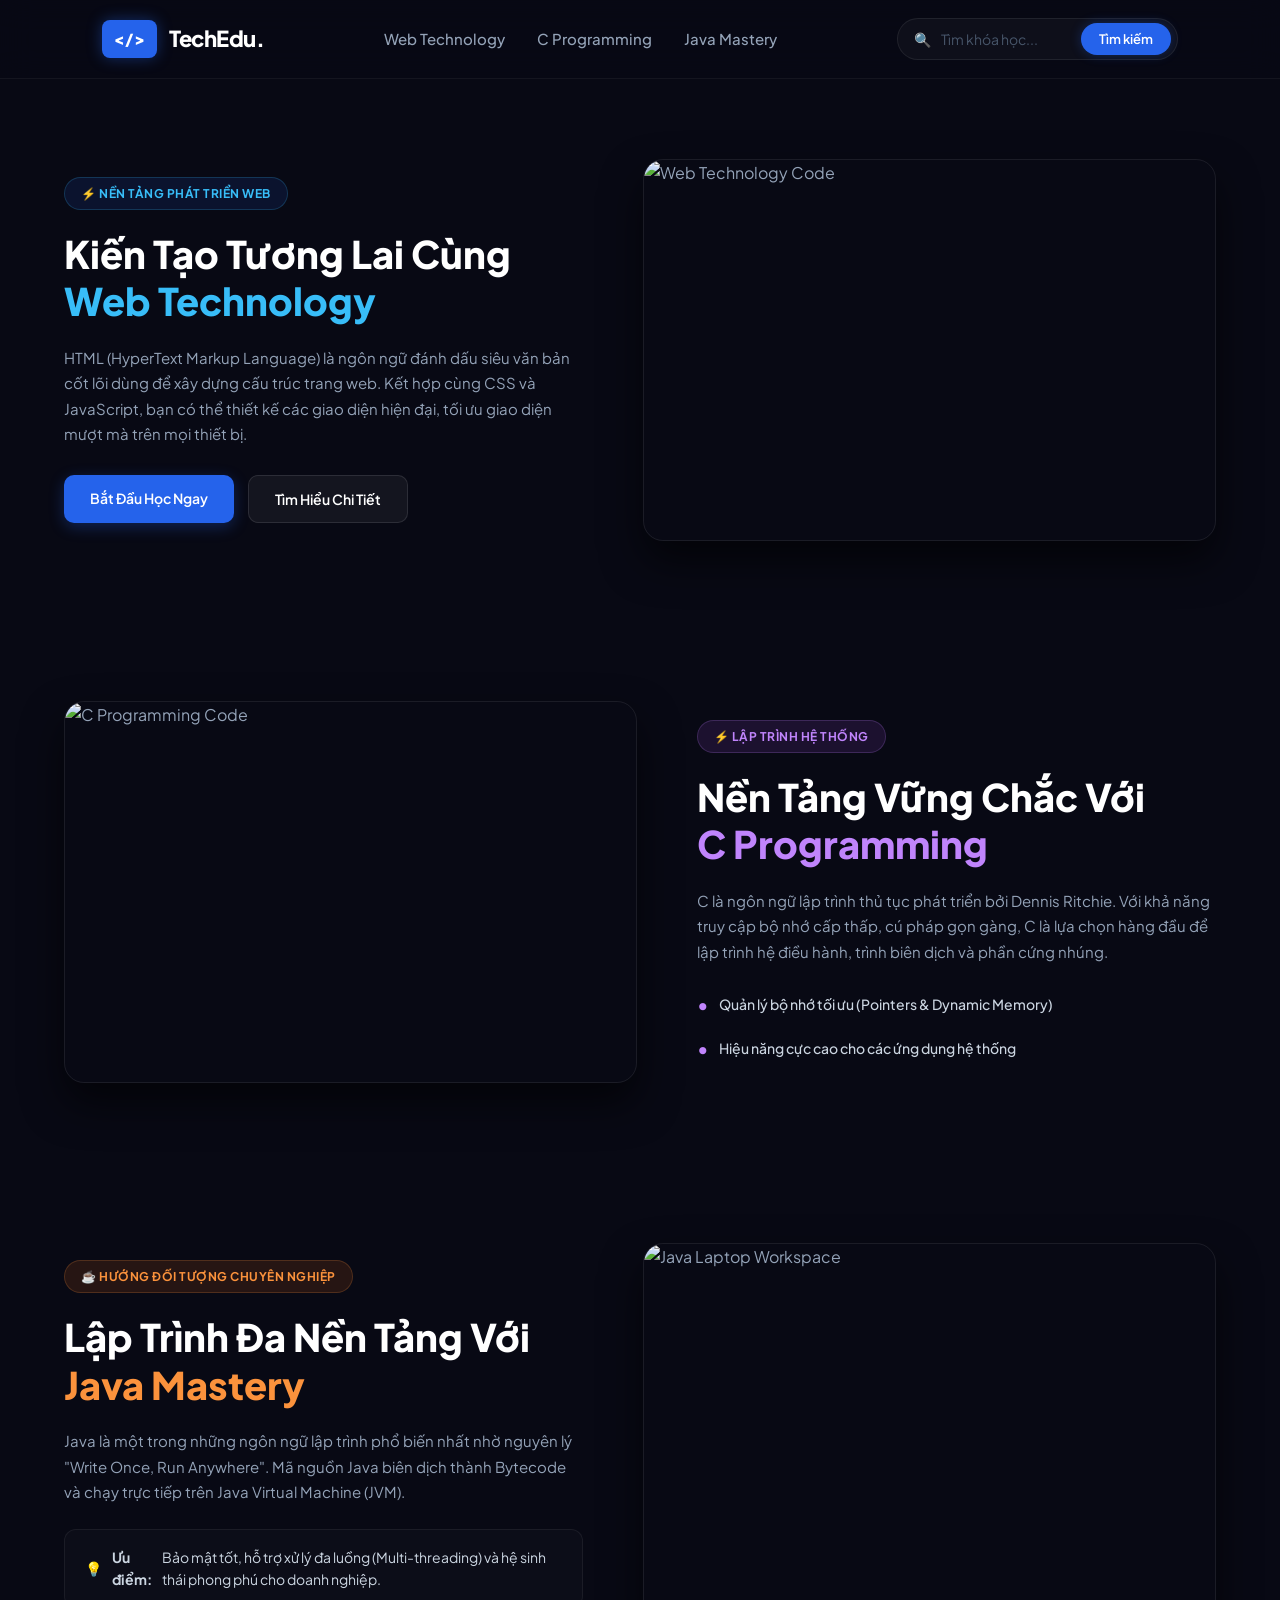
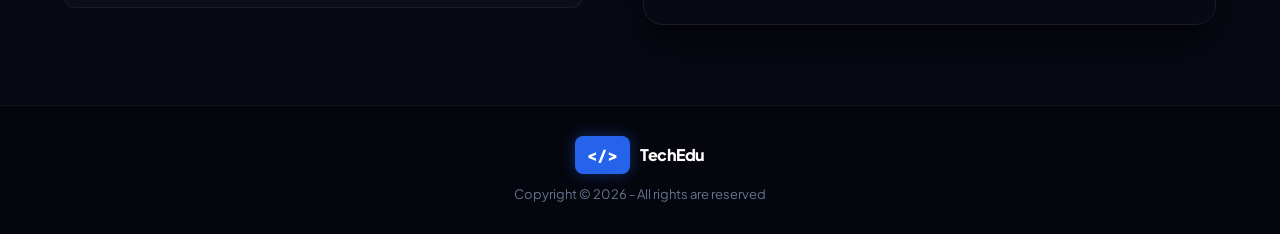
==== index.html @ ecb5ea19 "template-web" ====
<!DOCTYPE html>
<html lang="vi">
<head>
    <meta charset="UTF-8">
    <meta name="viewport" content="width=device-width, initial-scale=1.0">
    <title>TechEdu - Nền Tảng Học Lập Trình</title>
    <!-- Google Fonts: Inter & Plus Jakarta Sans -->
    <link rel="preconnect" href="https://fonts.googleapis.com">
    <link rel="preconnect" href="https://fonts.gstatic.com" crossorigin>
    <link href="https://fonts.googleapis.com/css2?family=Plus+Jakarta+Sans:wght@400;500;600;700;800&display=swap" rel="stylesheet">
    
    <style>
        * {
            margin: 0;
            padding: 0;
            box-sizing: border-box;
            font-family: 'Plus Jakarta Sans', sans-serif;
        }

        html {
            scroll-behavior: smooth;
        }

        body {
            background-color: #080914;
            color: #94a3b8;
            line-height: 1.6;
            overflow-x: hidden;
        }

        /* --- NAVBAR --- */
        .navbar {
            display: flex;
            align-items: center;
            justify-content: space-between;
            padding: 18px 8%;
            position: sticky;
            top: 0;
            background: rgba(8, 9, 20, 0.85);
            backdrop-filter: blur(16px);
            -webkit-backdrop-filter: blur(16px);
            z-index: 1000;
            border-bottom: 1px solid rgba(255, 255, 255, 0.05);
        }

        .logo {
            display: flex;
            align-items: center;
            gap: 12px;
            text-decoration: none;
        }

        .logo-icon {
            background: #2563eb;
            color: #ffffff;
            font-weight: 800;
            padding: 6px 12px;
            border-radius: 8px;
            font-size: 16px;
            box-shadow: 0 0 15px rgba(37, 99, 235, 0.4);
        }

        .logo-text {
            color: #ffffff;
            font-size: 22px;
            font-weight: 800;
            letter-spacing: -0.5px;
        }

        .nav-list {
            display: flex;
            list-style: none;
            gap: 32px;
        }

        .nav-list a {
            color: #94a3b8;
            text-decoration: none;
            font-size: 15px;
            font-weight: 500;
            transition: color 0.3s ease;
        }

        .nav-list a:hover {
            color: #ffffff;
        }

        .rightNav {
            display: flex;
            align-items: center;
            gap: 10px;
            background: rgba(255, 255, 255, 0.03);
            border: 1px solid rgba(255, 255, 255, 0.08);
            border-radius: 30px;
            padding: 4px 6px 4px 16px;
        }

        .search-icon {
            color: #64748b;
            font-size: 14px;
        }

        #search {
            background: transparent;
            border: none;
            outline: none;
            color: #ffffff;
            font-size: 14px;
            width: 130px;
        }

        #search::placeholder {
            color: #475569;
        }

        .btn-search {
            background: #2563eb;
            color: #ffffff;
            border: none;
            padding: 8px 18px;
            border-radius: 20px;
            font-weight: 600;
            font-size: 13px;
            cursor: pointer;
            transition: all 0.3s ease;
            box-shadow: 0 0 12px rgba(37, 99, 235, 0.3);
        }

        .btn-search:hover {
            background: #1d4ed8;
            box-shadow: 0 0 20px rgba(37, 99, 235, 0.6);
        }

        /* --- SECTIONS MAIN LAYOUT --- */
        .section-container {
            max-width: 1200px;
            margin: 0 auto;
            padding: 80px 24px;
            display: flex;
            align-items: center;
            gap: 60px;
        }

        /* Xen kẽ thứ tự chữ - ảnh */
        .section-reverse {
            flex-direction: row-reverse;
        }

        .content-box {
            flex: 1;
        }

        .badge {
            display: inline-flex;
            align-items: center;
            gap: 6px;
            padding: 6px 16px;
            border-radius: 20px;
            font-size: 12px;
            font-weight: 700;
            letter-spacing: 0.5px;
            text-transform: uppercase;
            margin-bottom: 20px;
        }

        .badge-blue {
            background: rgba(37, 99, 235, 0.12);
            color: #38bdf8;
            border: 1px solid rgba(56, 189, 248, 0.2);
        }

        .badge-purple {
            background: rgba(168, 85, 247, 0.12);
            color: #c084fc;
            border: 1px solid rgba(192, 132, 252, 0.2);
        }

        .badge-orange {
            background: rgba(249, 115, 22, 0.12);
            color: #fb923c;
            border: 1px solid rgba(251, 146, 60, 0.2);
        }

        .section-title {
            color: #ffffff;
            font-size: 38px;
            font-weight: 800;
            line-height: 1.25;
            margin-bottom: 20px;
        }

        .highlight-blue {
            color: #38bdf8;
        }

        .highlight-purple {
            color: #c084fc;
        }

        .highlight-orange {
            color: #fb923c;
        }

        .section-desc {
            font-size: 15px;
            color: #94a3b8;
            margin-bottom: 24px;
            line-height: 1.7;
        }

        .bullet-list {
            list-style: none;
            display: flex;
            flex-direction: column;
            gap: 12px;
        }

        .bullet-list li {
            display: flex;
            align-items: center;
            gap: 10px;
            color: #cbd5e1;
            font-size: 14px;
            font-weight: 500;
        }

        .bullet-list li::before {
            content: "•";
            color: #c084fc;
            font-size: 20px;
        }

        .btn-group {
            display: flex;
            gap: 14px;
            margin-top: 28px;
        }

        .btn-primary {
            background: #2563eb;
            color: #ffffff;
            padding: 12px 26px;
            border-radius: 10px;
            text-decoration: none;
            font-weight: 600;
            font-size: 14px;
            transition: all 0.3s ease;
            box-shadow: 0 4px 15px rgba(37, 99, 235, 0.3);
        }

        .btn-primary:hover {
            background: #1d4ed8;
            box-shadow: 0 6px 20px rgba(37, 99, 235, 0.5);
            transform: translateY(-2px);
        }

        .btn-secondary {
            background: rgba(255, 255, 255, 0.05);
            color: #ffffff;
            padding: 12px 26px;
            border-radius: 10px;
            text-decoration: none;
            font-weight: 600;
            font-size: 14px;
            border: 1px solid rgba(255, 255, 255, 0.1);
            transition: all 0.3s ease;
        }

        .btn-secondary:hover {
            background: rgba(255, 255, 255, 0.1);
            transform: translateY(-2px);
        }

        .feature-card {
            background: rgba(255, 255, 255, 0.02);
            border: 1px solid rgba(255, 255, 255, 0.06);
            padding: 16px 20px;
            border-radius: 12px;
            margin-top: 20px;
            font-size: 14px;
            color: #cbd5e1;
            display: flex;
            align-items: center;
            gap: 10px;
        }

        /* --- IMAGE CONTAINER & HOVER ANIMATION --- */
        .image-box {
            flex: 1.1;
            border-radius: 20px;
            overflow: hidden;
            position: relative;
            box-shadow: 0 20px 40px rgba(0, 0, 0, 0.6);
            border: 1px solid rgba(255, 255, 255, 0.08);
            cursor: pointer;
        }

        .image-box img {
            width: 100%;
            height: 380px;
            object-fit: cover;
            display: block;
            transition: transform 0.6s cubic-bezier(0.25, 1, 0.5, 1), filter 0.6s ease;
        }

        /* Hiệu ứng Động khi Rê chuột vào Hình Ảnh */
        .image-box:hover img {
            transform: scale(1.08) rotate(1deg);
            filter: brightness(1.15) contrast(1.05);
        }

        /* Lớp ánh sáng phát quang khi Hover */
        .image-box::after {
            content: "";
            position: absolute;
            top: 0;
            left: -100%;
            width: 50%;
            height: 100%;
            background: linear-gradient(
                90deg,
                transparent,
                rgba(255, 255, 255, 0.15),
                transparent
            );
            transition: left 0.8s ease;
        }

        .image-box:hover::after {
            left: 150%;
        }

        /* --- FOOTER --- */
        footer {
            border-top: 1px solid rgba(255, 255, 255, 0.05);
            padding: 30px 0;
            text-align: center;
            background: #05060d;
        }

        .footer-logo {
            display: inline-flex;
            align-items: center;
            gap: 10px;
            text-decoration: none;
            margin-bottom: 10px;
        }

        .text-footer {
            color: #64748b;
            font-size: 13px;
        }

        /* Responsive */
        @media (max-width: 900px) {
            .section-container, .section-reverse {
                flex-direction: column;
                padding: 40px 20px;
            }
            .navbar {
                flex-direction: column;
                gap: 15px;
            }
            .section-title {
                font-size: 28px;
            }
            .image-box img {
                height: 260px;
            }
        }
    </style>
</head>
<body>

    <!-- NAVBAR -->
    <nav class="navbar">
        <a href="#" class="logo">
            <span class="logo-icon">&lt;/&gt;</span>
            <span class="logo-text">TechEdu.</span>
        </a>

        <ul class="nav-list">
            <li><a href="#web">Web Technology</a></li>
            <li><a href="#program">C Programming</a></li>
            <li><a href="#java">Java Mastery</a></li>
        </ul>

        <div class="rightNav">
            <span class="search-icon">🔍</span>
            <input type="text" name="search" id="search" placeholder="Tìm khóa học...">
            <button class="btn-search">Tìm kiếm</button>
        </div>
    </nav>

    <!-- SECTION 1: WEB TECHNOLOGY -->
    <section class="section-container" id="web">
        <div class="content-box">
            <div class="badge badge-blue">⚡ Nền tảng phát triển Web</div>
            <h1 class="section-title">Kiến Tạo Tương Lai Cùng <br><span class="highlight-blue">Web Technology</span></h1>
            <p class="section-desc">
                HTML (HyperText Markup Language) là ngôn ngữ đánh dấu siêu văn bản cốt lõi dùng để xây dựng cấu trúc trang web. Kết hợp cùng CSS và JavaScript, bạn có thể thiết kế các giao diện hiện đại, tối ưu giao diện mượt mà trên mọi thiết bị.
            </p>
            <div class="btn-group">
                <a href="#" class="btn-primary">Bắt Đầu Học Ngay</a>
                <a href="#" class="btn-secondary">Tìm Hiểu Chi Tiết</a>
            </div>
        </div>
        <div class="image-box">
            <img src="https://images.unsplash.com/photo-1555066931-4365d14bab8c?w=1000&q=80" alt="Web Technology Code">
        </div>
    </section>

    <!-- SECTION 2: C PROGRAMMING -->
    <section class="section-container section-reverse" id="program">
        <div class="content-box">
            <div class="badge badge-purple">⚡ Lập trình hệ thống</div>
            <h1 class="section-title">Nền Tảng Vững Chắc Với <br><span class="highlight-purple">C Programming</span></h1>
            <p class="section-desc">
                C là ngôn ngữ lập trình thủ tục phát triển bởi Dennis Ritchie. Với khả năng truy cập bộ nhớ cấp thấp, cú pháp gọn gàng, C là lựa chọn hàng đầu để lập trình hệ điều hành, trình biên dịch và phần cứng nhúng.
            </p>
            <ul class="bullet-list">
                <li>Quản lý bộ nhớ tối ưu (Pointers & Dynamic Memory)</li>
                <li>Hiệu năng cực cao cho các ứng dụng hệ thống</li>
            </ul>
        </div>
        <div class="image-box">
            <img src="https://images.unsplash.com/photo-1517694712202-14dd9538aa97?w=1000&q=80" alt="C Programming Code">
        </div>
    </section>

    <!-- SECTION 3: JAVA MASTERY -->
    <section class="section-container" id="java">
        <div class="content-box">
            <div class="badge badge-orange">☕ Hướng đối tượng chuyên nghiệp</div>
            <h1 class="section-title">Lập Trình Đa Nền Tảng Với <br><span class="highlight-orange">Java Mastery</span></h1>
            <p class="section-desc">
                Java là một trong những ngôn ngữ lập trình phổ biến nhất nhờ nguyên lý "Write Once, Run Anywhere". Mã nguồn Java biên dịch thành Bytecode và chạy trực tiếp trên Java Virtual Machine (JVM).
            </p>
            <div class="feature-card">
                💡 <b>Ưu điểm:</b> Bảo mật tốt, hỗ trợ xử lý đa luồng (Multi-threading) và hệ sinh thái phong phú cho doanh nghiệp.
            </div>
        </div>
        <div class="image-box">
            <img src="https://images.unsplash.com/photo-1526374965328-7f61d4dc18c5?w=1000&q=80" alt="Java Laptop Workspace">
        </div>
    </section>

    <!-- FOOTER -->
    <footer>
        <a href="#" class="footer-logo">
            <span class="logo-icon">&lt;/&gt;</span>
            <span class="logo-text" style="font-size: 16px;">TechEdu</span>
        </a>
        <p class="text-footer">Copyright &copy; 2026 - All rights are reserved</p>
    </footer>

    <!-- INTERACTION SCRIPT -->
    <script>
        // Tìm kiếm nhanh trên trang
        document.querySelector('.btn-search').addEventListener('click', function() {
            const query = document.getElementById('search').value.toLowerCase().trim();
            if (!query) return;

            const titles = document.querySelectorAll('.section-title');
            let found = false;

            titles.forEach(title => {
                if (title.textContent.toLowerCase().includes(query)) {
                    title.scrollIntoView({ behavior: 'smooth', block: 'center' });
                    found = true;
                }
            });

            if (!found) {
                alert('Không tìm thấy khóa học phù hợp với từ khóa!');
            }
        });
    </script>
</body>
</html>
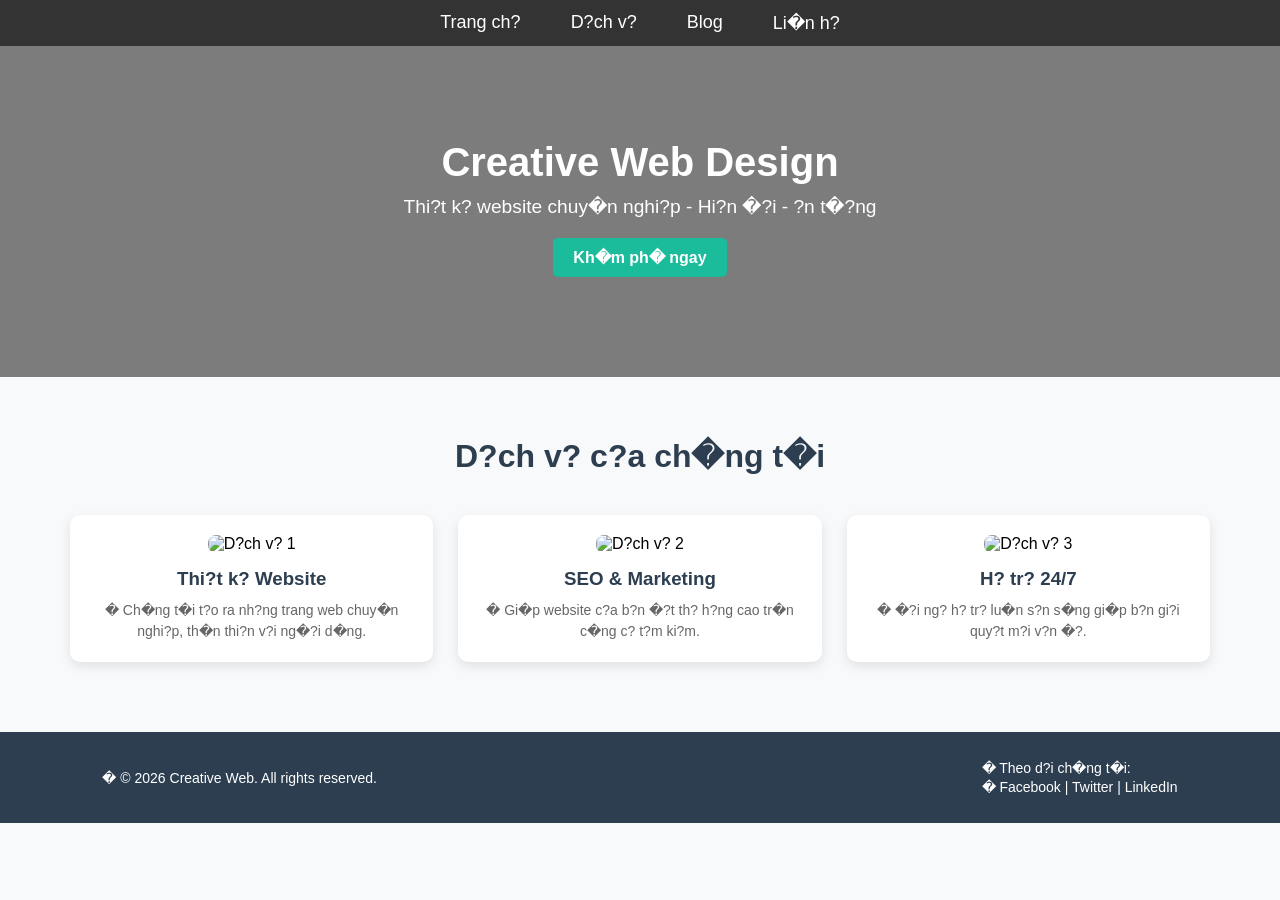
==== commit a2535a3f: "tạo web template" ====
--- a/index.html
+++ b/index.html
@@ -1,480 +1,64 @@
+<!DOCTYPE html>
 <!DOCTYPE html>
 <html lang="vi">
 <head>
     <meta charset="UTF-8">
     <meta name="viewport" content="width=device-width, initial-scale=1.0">
-    <title>TechEdu - Nền Tảng Học Lập Trình</title>
-    <!-- Google Fonts: Inter & Plus Jakarta Sans -->
-    <link rel="preconnect" href="https://fonts.googleapis.com">
-    <link rel="preconnect" href="https://fonts.gstatic.com" crossorigin>
-    <link href="https://fonts.googleapis.com/css2?family=Plus+Jakarta+Sans:wght@400;500;600;700;800&display=swap" rel="stylesheet">
-    
-    <style>
-        * {
-            margin: 0;
-            padding: 0;
-            box-sizing: border-box;
-            font-family: 'Plus Jakarta Sans', sans-serif;
-        }
-
-        html {
-            scroll-behavior: smooth;
-        }
-
-        body {
-            background-color: #080914;
-            color: #94a3b8;
-            line-height: 1.6;
-            overflow-x: hidden;
-        }
-
-        /* --- NAVBAR --- */
-        .navbar {
-            display: flex;
-            align-items: center;
-            justify-content: space-between;
-            padding: 18px 8%;
-            position: sticky;
-            top: 0;
-            background: rgba(8, 9, 20, 0.85);
-            backdrop-filter: blur(16px);
-            -webkit-backdrop-filter: blur(16px);
-            z-index: 1000;
-            border-bottom: 1px solid rgba(255, 255, 255, 0.05);
-        }
-
-        .logo {
-            display: flex;
-            align-items: center;
-            gap: 12px;
-            text-decoration: none;
-        }
-
-        .logo-icon {
-            background: #2563eb;
-            color: #ffffff;
-            font-weight: 800;
-            padding: 6px 12px;
-            border-radius: 8px;
-            font-size: 16px;
-            box-shadow: 0 0 15px rgba(37, 99, 235, 0.4);
-        }
-
-        .logo-text {
-            color: #ffffff;
-            font-size: 22px;
-            font-weight: 800;
-            letter-spacing: -0.5px;
-        }
-
-        .nav-list {
-            display: flex;
-            list-style: none;
-            gap: 32px;
-        }
-
-        .nav-list a {
-            color: #94a3b8;
-            text-decoration: none;
-            font-size: 15px;
-            font-weight: 500;
-            transition: color 0.3s ease;
-        }
-
-        .nav-list a:hover {
-            color: #ffffff;
-        }
-
-        .rightNav {
-            display: flex;
-            align-items: center;
-            gap: 10px;
-            background: rgba(255, 255, 255, 0.03);
-            border: 1px solid rgba(255, 255, 255, 0.08);
-            border-radius: 30px;
-            padding: 4px 6px 4px 16px;
-        }
-
-        .search-icon {
-            color: #64748b;
-            font-size: 14px;
-        }
-
-        #search {
-            background: transparent;
-            border: none;
-            outline: none;
-            color: #ffffff;
-            font-size: 14px;
-            width: 130px;
-        }
-
-        #search::placeholder {
-            color: #475569;
-        }
-
-        .btn-search {
-            background: #2563eb;
-            color: #ffffff;
-            border: none;
-            padding: 8px 18px;
-            border-radius: 20px;
-            font-weight: 600;
-            font-size: 13px;
-            cursor: pointer;
-            transition: all 0.3s ease;
-            box-shadow: 0 0 12px rgba(37, 99, 235, 0.3);
-        }
-
-        .btn-search:hover {
-            background: #1d4ed8;
-            box-shadow: 0 0 20px rgba(37, 99, 235, 0.6);
-        }
-
-        /* --- SECTIONS MAIN LAYOUT --- */
-        .section-container {
-            max-width: 1200px;
-            margin: 0 auto;
-            padding: 80px 24px;
-            display: flex;
-            align-items: center;
-            gap: 60px;
-        }
-
-        /* Xen kẽ thứ tự chữ - ảnh */
-        .section-reverse {
-            flex-direction: row-reverse;
-        }
-
-        .content-box {
-            flex: 1;
-        }
-
-        .badge {
-            display: inline-flex;
-            align-items: center;
-            gap: 6px;
-            padding: 6px 16px;
-            border-radius: 20px;
-            font-size: 12px;
-            font-weight: 700;
-            letter-spacing: 0.5px;
-            text-transform: uppercase;
-            margin-bottom: 20px;
-        }
-
-        .badge-blue {
-            background: rgba(37, 99, 235, 0.12);
-            color: #38bdf8;
-            border: 1px solid rgba(56, 189, 248, 0.2);
-        }
-
-        .badge-purple {
-            background: rgba(168, 85, 247, 0.12);
-            color: #c084fc;
-            border: 1px solid rgba(192, 132, 252, 0.2);
-        }
-
-        .badge-orange {
-            background: rgba(249, 115, 22, 0.12);
-            color: #fb923c;
-            border: 1px solid rgba(251, 146, 60, 0.2);
-        }
-
-        .section-title {
-            color: #ffffff;
-            font-size: 38px;
-            font-weight: 800;
-            line-height: 1.25;
-            margin-bottom: 20px;
-        }
-
-        .highlight-blue {
-            color: #38bdf8;
-        }
-
-        .highlight-purple {
-            color: #c084fc;
-        }
-
-        .highlight-orange {
-            color: #fb923c;
-        }
-
-        .section-desc {
-            font-size: 15px;
-            color: #94a3b8;
-            margin-bottom: 24px;
-            line-height: 1.7;
-        }
-
-        .bullet-list {
-            list-style: none;
-            display: flex;
-            flex-direction: column;
-            gap: 12px;
-        }
-
-        .bullet-list li {
-            display: flex;
-            align-items: center;
-            gap: 10px;
-            color: #cbd5e1;
-            font-size: 14px;
-            font-weight: 500;
-        }
-
-        .bullet-list li::before {
-            content: "•";
-            color: #c084fc;
-            font-size: 20px;
-        }
-
-        .btn-group {
-            display: flex;
-            gap: 14px;
-            margin-top: 28px;
-        }
-
-        .btn-primary {
-            background: #2563eb;
-            color: #ffffff;
-            padding: 12px 26px;
-            border-radius: 10px;
-            text-decoration: none;
-            font-weight: 600;
-            font-size: 14px;
-            transition: all 0.3s ease;
-            box-shadow: 0 4px 15px rgba(37, 99, 235, 0.3);
-        }
-
-        .btn-primary:hover {
-            background: #1d4ed8;
-            box-shadow: 0 6px 20px rgba(37, 99, 235, 0.5);
-            transform: translateY(-2px);
-        }
-
-        .btn-secondary {
-            background: rgba(255, 255, 255, 0.05);
-            color: #ffffff;
-            padding: 12px 26px;
-            border-radius: 10px;
-            text-decoration: none;
-            font-weight: 600;
-            font-size: 14px;
-            border: 1px solid rgba(255, 255, 255, 0.1);
-            transition: all 0.3s ease;
-        }
-
-        .btn-secondary:hover {
-            background: rgba(255, 255, 255, 0.1);
-            transform: translateY(-2px);
-        }
-
-        .feature-card {
-            background: rgba(255, 255, 255, 0.02);
-            border: 1px solid rgba(255, 255, 255, 0.06);
-            padding: 16px 20px;
-            border-radius: 12px;
-            margin-top: 20px;
-            font-size: 14px;
-            color: #cbd5e1;
-            display: flex;
-            align-items: center;
-            gap: 10px;
-        }
-
-        /* --- IMAGE CONTAINER & HOVER ANIMATION --- */
-        .image-box {
-            flex: 1.1;
-            border-radius: 20px;
-            overflow: hidden;
-            position: relative;
-            box-shadow: 0 20px 40px rgba(0, 0, 0, 0.6);
-            border: 1px solid rgba(255, 255, 255, 0.08);
-            cursor: pointer;
-        }
-
-        .image-box img {
-            width: 100%;
-            height: 380px;
-            object-fit: cover;
-            display: block;
-            transition: transform 0.6s cubic-bezier(0.25, 1, 0.5, 1), filter 0.6s ease;
-        }
-
-        /* Hiệu ứng Động khi Rê chuột vào Hình Ảnh */
-        .image-box:hover img {
-            transform: scale(1.08) rotate(1deg);
-            filter: brightness(1.15) contrast(1.05);
-        }
-
-        /* Lớp ánh sáng phát quang khi Hover */
-        .image-box::after {
-            content: "";
-            position: absolute;
-            top: 0;
-            left: -100%;
-            width: 50%;
-            height: 100%;
-            background: linear-gradient(
-                90deg,
-                transparent,
-                rgba(255, 255, 255, 0.15),
-                transparent
-            );
-            transition: left 0.8s ease;
-        }
-
-        .image-box:hover::after {
-            left: 150%;
-        }
-
-        /* --- FOOTER --- */
-        footer {
-            border-top: 1px solid rgba(255, 255, 255, 0.05);
-            padding: 30px 0;
-            text-align: center;
-            background: #05060d;
-        }
-
-        .footer-logo {
-            display: inline-flex;
-            align-items: center;
-            gap: 10px;
-            text-decoration: none;
-            margin-bottom: 10px;
-        }
-
-        .text-footer {
-            color: #64748b;
-            font-size: 13px;
-        }
-
-        /* Responsive */
-        @media (max-width: 900px) {
-            .section-container, .section-reverse {
-                flex-direction: column;
-                padding: 40px 20px;
-            }
-            .navbar {
-                flex-direction: column;
-                gap: 15px;
-            }
-            .section-title {
-                font-size: 28px;
-            }
-            .image-box img {
-                height: 260px;
-            }
-        }
-    </style>
+    <title>Creative Web Design</title>
+    <link rel="stylesheet" href="css/style.css">
 </head>
 <body>
 
-    <!-- NAVBAR -->
+    <!-- Header v?i n?n ?nh v� hi?u ?ng blur -->
+    <header class="header">
+        <div class="header-content">
+            <h1>Creative Web Design</h1>
+            <p>Thi?t k? website chuy�n nghi?p - Hi?n �?i - ?n t�?ng</p>
+            <a href="#services" class="btn">Kh�m ph� ngay</a>
+        </div>
+    </header>
+
+    <!-- Thanh �i?u h�?ng -->
     <nav class="navbar">
-        <a href="#" class="logo">
-            <span class="logo-icon">&lt;/&gt;</span>
-            <span class="logo-text">TechEdu.</span>
-        </a>
-
-        <ul class="nav-list">
-            <li><a href="#web">Web Technology</a></li>
-            <li><a href="#program">C Programming</a></li>
-            <li><a href="#java">Java Mastery</a></li>
+        <ul>
+            <li><a href="#">Trang ch?</a></li>
+            <li><a href="#services">D?ch v?</a></li>
+            <li><a href="#">Blog</a></li>
+            <li><a href="#">Li�n h?</a></li>
         </ul>
-
-        <div class="rightNav">
-            <span class="search-icon">🔍</span>
-            <input type="text" name="search" id="search" placeholder="Tìm khóa học...">
-            <button class="btn-search">Tìm kiếm</button>
-        </div>
     </nav>
 
-    <!-- SECTION 1: WEB TECHNOLOGY -->
-    <section class="section-container" id="web">
-        <div class="content-box">
-            <div class="badge badge-blue">⚡ Nền tảng phát triển Web</div>
-            <h1 class="section-title">Kiến Tạo Tương Lai Cùng <br><span class="highlight-blue">Web Technology</span></h1>
-            <p class="section-desc">
-                HTML (HyperText Markup Language) là ngôn ngữ đánh dấu siêu văn bản cốt lõi dùng để xây dựng cấu trúc trang web. Kết hợp cùng CSS và JavaScript, bạn có thể thiết kế các giao diện hiện đại, tối ưu giao diện mượt mà trên mọi thiết bị.
-            </p>
-            <div class="btn-group">
-                <a href="#" class="btn-primary">Bắt Đầu Học Ngay</a>
-                <a href="#" class="btn-secondary">Tìm Hiểu Chi Tiết</a>
+    <!-- Content Section v?i Card Layout -->
+    <section class="content" id="services">
+        <h2>D?ch v? c?a ch�ng t�i</h2>
+        <div class="card-container">
+            <div class="card">
+                <img src="https://images.unsplash.com/photo-1460925895917-afdab827c52f?w=500" alt="D?ch v? 1">
+                <h3>Thi?t k? Website</h3>
+                <p>� Ch�ng t�i t?o ra nh?ng trang web chuy�n nghi?p, th�n thi?n v?i ng�?i d�ng.</p>
             </div>
-        </div>
-        <div class="image-box">
-            <img src="https://images.unsplash.com/photo-1555066931-4365d14bab8c?w=1000&q=80" alt="Web Technology Code">
+            <div class="card">
+                <img src="https://images.unsplash.com/photo-1432888498266-38ffec3eaf0a?w=500" alt="D?ch v? 2">
+                <h3>SEO & Marketing</h3>
+                <p>� Gi�p website c?a b?n �?t th? h?ng cao tr�n c�ng c? t?m ki?m.</p>
+            </div>
+            <div class="card">
+                <img src="https://images.unsplash.com/photo-1534536281715-e28d76689b4d?w=500" alt="D?ch v? 3">
+                <h3>H? tr? 24/7</h3>
+                <p>� �?i ng? h? tr? lu�n s?n s�ng gi�p b?n gi?i quy?t m?i v?n �?.</p>
+            </div>
         </div>
     </section>
 
-    <!-- SECTION 2: C PROGRAMMING -->
-    <section class="section-container section-reverse" id="program">
-        <div class="content-box">
-            <div class="badge badge-purple">⚡ Lập trình hệ thống</div>
-            <h1 class="section-title">Nền Tảng Vững Chắc Với <br><span class="highlight-purple">C Programming</span></h1>
-            <p class="section-desc">
-                C là ngôn ngữ lập trình thủ tục phát triển bởi Dennis Ritchie. Với khả năng truy cập bộ nhớ cấp thấp, cú pháp gọn gàng, C là lựa chọn hàng đầu để lập trình hệ điều hành, trình biên dịch và phần cứng nhúng.
-            </p>
-            <ul class="bullet-list">
-                <li>Quản lý bộ nhớ tối ưu (Pointers & Dynamic Memory)</li>
-                <li>Hiệu năng cực cao cho các ứng dụng hệ thống</li>
-            </ul>
+    <!-- Footer v?i 2 c?t (B?n quy?n + M?ng x? h?i) -->
+    <footer class="footer">
+        <div class="footer-left">
+            <p>� &copy; 2026 Creative Web. All rights reserved.</p>
         </div>
-        <div class="image-box">
-            <img src="https://images.unsplash.com/photo-1517694712202-14dd9538aa97?w=1000&q=80" alt="C Programming Code">
+        <div class="footer-right">
+            <p>� Theo d?i ch�ng t�i:</p>
+            <p>� Facebook | Twitter | LinkedIn</p>
         </div>
-    </section>
-
-    <!-- SECTION 3: JAVA MASTERY -->
-    <section class="section-container" id="java">
-        <div class="content-box">
-            <div class="badge badge-orange">☕ Hướng đối tượng chuyên nghiệp</div>
-            <h1 class="section-title">Lập Trình Đa Nền Tảng Với <br><span class="highlight-orange">Java Mastery</span></h1>
-            <p class="section-desc">
-                Java là một trong những ngôn ngữ lập trình phổ biến nhất nhờ nguyên lý "Write Once, Run Anywhere". Mã nguồn Java biên dịch thành Bytecode và chạy trực tiếp trên Java Virtual Machine (JVM).
-            </p>
-            <div class="feature-card">
-                💡 <b>Ưu điểm:</b> Bảo mật tốt, hỗ trợ xử lý đa luồng (Multi-threading) và hệ sinh thái phong phú cho doanh nghiệp.
-            </div>
-        </div>
-        <div class="image-box">
-            <img src="https://images.unsplash.com/photo-1526374965328-7f61d4dc18c5?w=1000&q=80" alt="Java Laptop Workspace">
-        </div>
-    </section>
-
-    <!-- FOOTER -->
-    <footer>
-        <a href="#" class="footer-logo">
-            <span class="logo-icon">&lt;/&gt;</span>
-            <span class="logo-text" style="font-size: 16px;">TechEdu</span>
-        </a>
-        <p class="text-footer">Copyright &copy; 2026 - All rights are reserved</p>
     </footer>
-
-    <!-- INTERACTION SCRIPT -->
-    <script>
-        // Tìm kiếm nhanh trên trang
-        document.querySelector('.btn-search').addEventListener('click', function() {
-            const query = document.getElementById('search').value.toLowerCase().trim();
-            if (!query) return;
-
-            const titles = document.querySelectorAll('.section-title');
-            let found = false;
-
-            titles.forEach(title => {
-                if (title.textContent.toLowerCase().includes(query)) {
-                    title.scrollIntoView({ behavior: 'smooth', block: 'center' });
-                    found = true;
-                }
-            });
-
-            if (!found) {
-                alert('Không tìm thấy khóa học phù hợp với từ khóa!');
-            }
-        });
-    </script>
 </body>
-</html>+</html>
--- a/css/style.css
+++ b/css/style.css
@@ -0,0 +1,162 @@
+/* Reset m?c �?nh */
+* {
+    margin: 0;
+    padding: 0;
+    box-sizing: border-box;
+    font-family: 'Arial', sans-serif;
+}
+
+body {
+    background-color: #f8f9fa;
+}
+
+/* Header */
+.header {
+    background: linear-gradient(rgba(0, 0, 0, 0.5), rgba(0, 0, 0, 0.5)), url('https://images.unsplash.com/photo-1507238691740-187a5b1d37b8?w=1200') center/cover;
+    color: white;
+    text-align: center;
+    padding: 140px 20px 100px;
+    position: relative;
+}
+
+.header-content {
+    position: relative;
+    z-index: 2;
+}
+
+.header h1 {
+    font-size: 2.5rem;
+    margin-bottom: 10px;
+}
+
+.header p {
+    font-size: 1.2rem;
+    margin-bottom: 20px;
+}
+
+.btn {
+    background: #1abc9c;
+    color: white;
+    padding: 10px 20px;
+    border-radius: 5px;
+    text-decoration: none;
+    font-weight: bold;
+    transition: 0.3s;
+    display: inline-block;
+}
+
+.btn:hover {
+    background: #16a085;
+}
+
+/* Navbar c? �?nh tr�n c�ng */
+.navbar {
+    position: fixed;
+    top: 0;
+    width: 100%;
+    background: #333;
+    padding: 12px 0;
+    text-align: center;
+    z-index: 1000;
+}
+
+.navbar ul {
+    display: flex;
+    justify-content: center;
+    list-style: none;
+}
+
+.navbar ul li {
+    margin: 0 15px;
+}
+
+.navbar ul li a {
+    text-decoration: none;
+    color: white;
+    font-size: 18px;
+    padding: 10px;
+    transition: 0.3s;
+}
+
+.navbar ul li a:hover {
+    color: #f39c12;
+}
+
+/* Content Section */
+.content {
+    text-align: center;
+    padding: 60px 20px;
+    max-width: 1200px;
+    margin: auto;
+}
+
+.content h2 {
+    font-size: 2rem;
+    margin-bottom: 30px;
+    color: #2c3e50;
+}
+
+/* Card Layout b?ng CSS Grid */
+.card-container {
+    display: grid;
+    grid-template-columns: repeat(auto-fit, minmax(280px, 1fr));
+    gap: 25px;
+    padding: 10px;
+}
+
+.card {
+    background: white;
+    box-shadow: 0px 4px 12px rgba(0, 0, 0, 0.1);
+    padding: 20px;
+    border-radius: 10px;
+    transition: transform 0.3s ease, box-shadow 0.3s ease;
+    text-align: center;
+}
+
+.card:hover {
+    transform: translateY(-8px);
+    box-shadow: 0px 8px 20px rgba(0, 0, 0, 0.15);
+}
+
+.card img {
+    width: 100%;
+    height: 180px;
+    object-fit: cover;
+    border-radius: 8px;
+    margin-bottom: 15px;
+}
+
+.card h3 {
+    margin-bottom: 10px;
+    color: #2c3e50;
+}
+
+.card p {
+    color: #666;
+    font-size: 14px;
+    line-height: 1.5;
+}
+
+/* Footer 2 c?t */
+.footer {
+    display: flex;
+    justify-content: space-between;
+    align-items: center;
+    padding: 25px 8%;
+    background: #2c3e50;
+    color: white;
+    flex-wrap: wrap;
+    gap: 15px;
+}
+
+.footer-left p, .footer-right p {
+    font-size: 14px;
+    margin: 3px 0;
+}
+
+@media (max-width: 768px) {
+    .footer {
+        flex-direction: column;
+        text-align: center;
+    }
+}
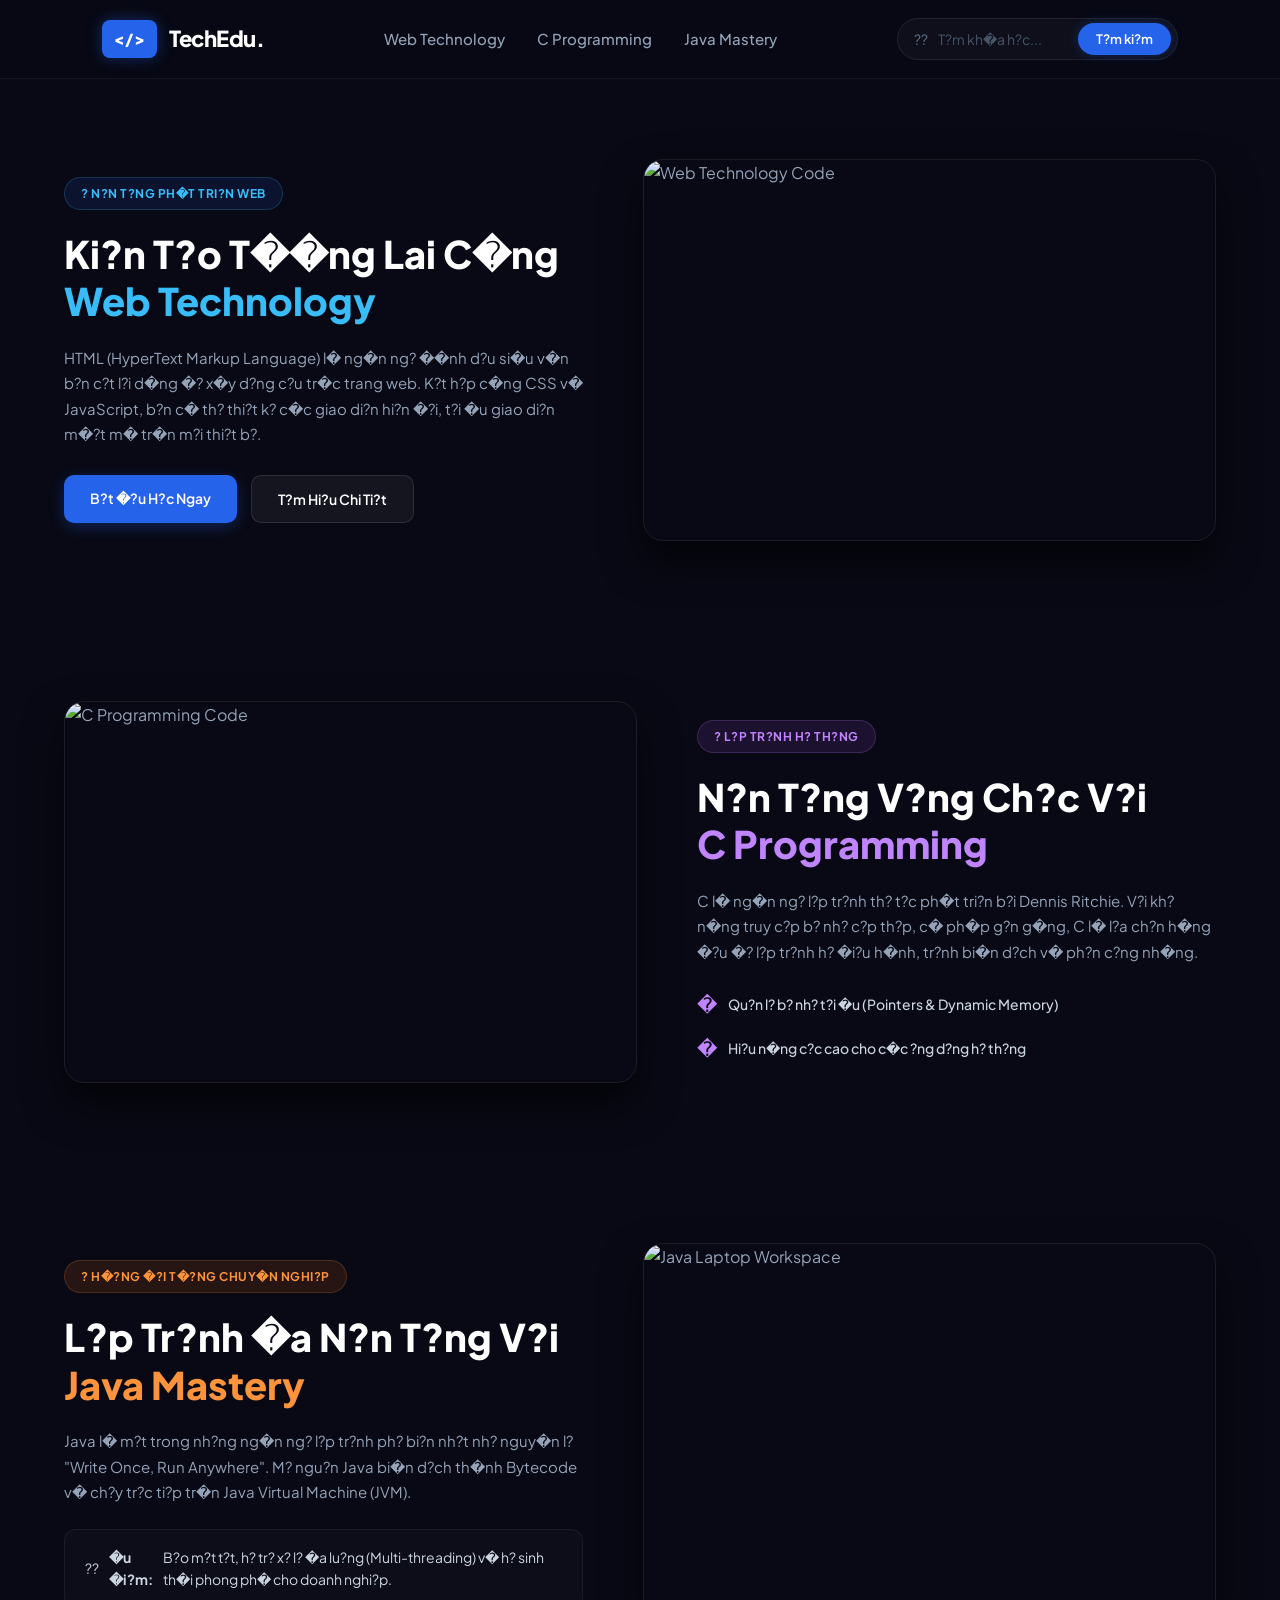
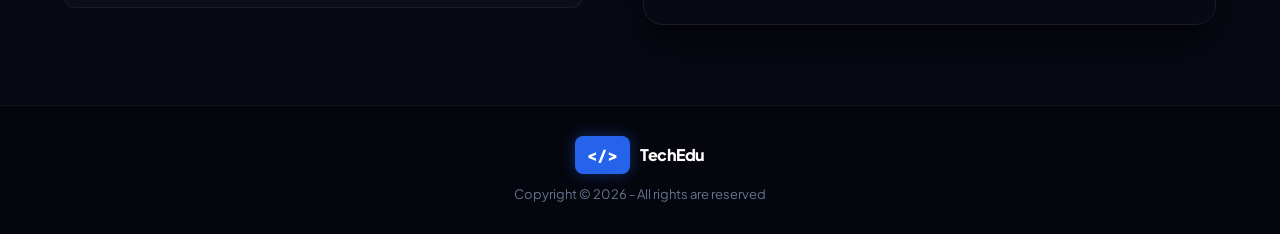
==== commit d577dcf1: "template-web" ====
--- a/index.html
+++ b/index.html
@@ -4,61 +4,473 @@
 <head>
     <meta charset="UTF-8">
     <meta name="viewport" content="width=device-width, initial-scale=1.0">
-    <title>Creative Web Design</title>
-    <link rel="stylesheet" href="css/style.css">
+    <title>TechEdu - N?n T?ng H?c L?p Tr?nh</title>
+    <!-- Google Fonts: Inter & Plus Jakarta Sans -->
+    <link rel="preconnect" href="https://fonts.googleapis.com">
+    <link rel="preconnect" href="https://fonts.gstatic.com" crossorigin>
+    <link href="https://fonts.googleapis.com/css2?family=Plus+Jakarta+Sans:wght@400;500;600;700;800&display=swap" rel="stylesheet">
+    
+    <style>
+        * {
+            margin: 0;
+            padding: 0;
+            box-sizing: border-box;
+            font-family: 'Plus Jakarta Sans', sans-serif;
+        }
+
+        html {
+            scroll-behavior: smooth;
+        }
+
+        body {
+            background-color: #080914;
+            color: #94a3b8;
+            line-height: 1.6;
+            overflow-x: hidden;
+        }
+
+        /* --- NAVBAR --- */
+        .navbar {
+            display: flex;
+            align-items: center;
+            justify-content: space-between;
+            padding: 18px 8%;
+            position: sticky;
+            top: 0;
+            background: rgba(8, 9, 20, 0.85);
+            backdrop-filter: blur(16px);
+            -webkit-backdrop-filter: blur(16px);
+            z-index: 1000;
+            border-bottom: 1px solid rgba(255, 255, 255, 0.05);
+        }
+
+        .logo {
+            display: flex;
+            align-items: center;
+            gap: 12px;
+            text-decoration: none;
+        }
+
+        .logo-icon {
+            background: #2563eb;
+            color: #ffffff;
+            font-weight: 800;
+            padding: 6px 12px;
+            border-radius: 8px;
+            font-size: 16px;
+            box-shadow: 0 0 15px rgba(37, 99, 235, 0.4);
+        }
+
+        .logo-text {
+            color: #ffffff;
+            font-size: 22px;
+            font-weight: 800;
+            letter-spacing: -0.5px;
+        }
+
+        .nav-list {
+            display: flex;
+            list-style: none;
+            gap: 32px;
+        }
+
+        .nav-list a {
+            color: #94a3b8;
+            text-decoration: none;
+            font-size: 15px;
+            font-weight: 500;
+            transition: color 0.3s ease;
+        }
+
+        .nav-list a:hover {
+            color: #ffffff;
+        }
+
+        .rightNav {
+            display: flex;
+            align-items: center;
+            gap: 10px;
+            background: rgba(255, 255, 255, 0.03);
+            border: 1px solid rgba(255, 255, 255, 0.08);
+            border-radius: 30px;
+            padding: 4px 6px 4px 16px;
+        }
+
+        .search-icon {
+            color: #64748b;
+            font-size: 14px;
+        }
+
+        #search {
+            background: transparent;
+            border: none;
+            outline: none;
+            color: #ffffff;
+            font-size: 14px;
+            width: 130px;
+        }
+
+        #search::placeholder {
+            color: #475569;
+        }
+
+        .btn-search {
+            background: #2563eb;
+            color: #ffffff;
+            border: none;
+            padding: 8px 18px;
+            border-radius: 20px;
+            font-weight: 600;
+            font-size: 13px;
+            cursor: pointer;
+            transition: all 0.3s ease;
+            box-shadow: 0 0 12px rgba(37, 99, 235, 0.3);
+        }
+
+        .btn-search:hover {
+            background: #1d4ed8;
+            box-shadow: 0 0 20px rgba(37, 99, 235, 0.6);
+        }
+
+        /* --- SECTIONS MAIN LAYOUT --- */
+        .section-container {
+            max-width: 1200px;
+            margin: 0 auto;
+            padding: 80px 24px;
+            display: flex;
+            align-items: center;
+            gap: 60px;
+        }
+
+        .section-reverse {
+            flex-direction: row-reverse;
+        }
+
+        .content-box {
+            flex: 1;
+        }
+
+        .badge {
+            display: inline-flex;
+            align-items: center;
+            gap: 6px;
+            padding: 6px 16px;
+            border-radius: 20px;
+            font-size: 12px;
+            font-weight: 700;
+            letter-spacing: 0.5px;
+            text-transform: uppercase;
+            margin-bottom: 20px;
+        }
+
+        .badge-blue {
+            background: rgba(37, 99, 235, 0.12);
+            color: #38bdf8;
+            border: 1px solid rgba(56, 189, 248, 0.2);
+        }
+
+        .badge-purple {
+            background: rgba(168, 85, 247, 0.12);
+            color: #c084fc;
+            border: 1px solid rgba(192, 132, 252, 0.2);
+        }
+
+        .badge-orange {
+            background: rgba(249, 115, 22, 0.12);
+            color: #fb923c;
+            border: 1px solid rgba(251, 146, 60, 0.2);
+        }
+
+        .section-title {
+            color: #ffffff;
+            font-size: 38px;
+            font-weight: 800;
+            line-height: 1.25;
+            margin-bottom: 20px;
+        }
+
+        .highlight-blue {
+            color: #38bdf8;
+        }
+
+        .highlight-purple {
+            color: #c084fc;
+        }
+
+        .highlight-orange {
+            color: #fb923c;
+        }
+
+        .section-desc {
+            font-size: 15px;
+            color: #94a3b8;
+            margin-bottom: 24px;
+            line-height: 1.7;
+        }
+
+        .bullet-list {
+            list-style: none;
+            display: flex;
+            flex-direction: column;
+            gap: 12px;
+        }
+
+        .bullet-list li {
+            display: flex;
+            align-items: center;
+            gap: 10px;
+            color: #cbd5e1;
+            font-size: 14px;
+            font-weight: 500;
+        }
+
+        .bullet-list li::before {
+            content: "�";
+            color: #c084fc;
+            font-size: 20px;
+        }
+
+        .btn-group {
+            display: flex;
+            gap: 14px;
+            margin-top: 28px;
+        }
+
+        .btn-primary {
+            background: #2563eb;
+            color: #ffffff;
+            padding: 12px 26px;
+            border-radius: 10px;
+            text-decoration: none;
+            font-weight: 600;
+            font-size: 14px;
+            transition: all 0.3s ease;
+            box-shadow: 0 4px 15px rgba(37, 99, 235, 0.3);
+        }
+
+        .btn-primary:hover {
+            background: #1d4ed8;
+            box-shadow: 0 6px 20px rgba(37, 99, 235, 0.5);
+            transform: translateY(-2px);
+        }
+
+        .btn-secondary {
+            background: rgba(255, 255, 255, 0.05);
+            color: #ffffff;
+            padding: 12px 26px;
+            border-radius: 10px;
+            text-decoration: none;
+            font-weight: 600;
+            font-size: 14px;
+            border: 1px solid rgba(255, 255, 255, 0.1);
+            transition: all 0.3s ease;
+        }
+
+        .btn-secondary:hover {
+            background: rgba(255, 255, 255, 0.1);
+            transform: translateY(-2px);
+        }
+
+        .feature-card {
+            background: rgba(255, 255, 255, 0.02);
+            border: 1px solid rgba(255, 255, 255, 0.06);
+            padding: 16px 20px;
+            border-radius: 12px;
+            margin-top: 20px;
+            font-size: 14px;
+            color: #cbd5e1;
+            display: flex;
+            align-items: center;
+            gap: 10px;
+        }
+
+        /* --- IMAGE CONTAINER & HOVER ANIMATION --- */
+        .image-box {
+            flex: 1.1;
+            border-radius: 20px;
+            overflow: hidden;
+            position: relative;
+            box-shadow: 0 20px 40px rgba(0, 0, 0, 0.6);
+            border: 1px solid rgba(255, 255, 255, 0.08);
+            cursor: pointer;
+        }
+
+        .image-box img {
+            width: 100%;
+            height: 380px;
+            object-fit: cover;
+            display: block;
+            transition: transform 0.6s cubic-bezier(0.25, 1, 0.5, 1), filter 0.6s ease;
+        }
+
+        .image-box:hover img {
+            transform: scale(1.08) rotate(1deg);
+            filter: brightness(1.15) contrast(1.05);
+        }
+
+        .image-box::after {
+            content: "";
+            position: absolute;
+            top: 0;
+            left: -100%;
+            width: 50%;
+            height: 100%;
+            background: linear-gradient(
+                90deg,
+                transparent,
+                rgba(255, 255, 255, 0.15),
+                transparent
+            );
+            transition: left 0.8s ease;
+        }
+
+        .image-box:hover::after {
+            left: 150%;
+        }
+
+        /* --- FOOTER --- */
+        footer {
+            border-top: 1px solid rgba(255, 255, 255, 0.05);
+            padding: 30px 0;
+            text-align: center;
+            background: #05060d;
+        }
+
+        .footer-logo {
+            display: inline-flex;
+            align-items: center;
+            gap: 10px;
+            text-decoration: none;
+            margin-bottom: 10px;
+        }
+
+        .text-footer {
+            color: #64748b;
+            font-size: 13px;
+        }
+
+        @media (max-width: 900px) {
+            .section-container, .section-reverse {
+                flex-direction: column;
+                padding: 40px 20px;
+            }
+            .navbar {
+                flex-direction: column;
+                gap: 15px;
+            }
+            .section-title {
+                font-size: 28px;
+            }
+            .image-box img {
+                height: 260px;
+            }
+        }
+    </style>
 </head>
 <body>
 
-    <!-- Header v?i n?n ?nh v� hi?u ?ng blur -->
-    <header class="header">
-        <div class="header-content">
-            <h1>Creative Web Design</h1>
-            <p>Thi?t k? website chuy�n nghi?p - Hi?n �?i - ?n t�?ng</p>
-            <a href="#services" class="btn">Kh�m ph� ngay</a>
-        </div>
-    </header>
-
-    <!-- Thanh �i?u h�?ng -->
+    <!-- NAVBAR -->
     <nav class="navbar">
-        <ul>
-            <li><a href="#">Trang ch?</a></li>
-            <li><a href="#services">D?ch v?</a></li>
-            <li><a href="#">Blog</a></li>
-            <li><a href="#">Li�n h?</a></li>
+        <a href="#" class="logo">
+            <span class="logo-icon">&lt;/&gt;</span>
+            <span class="logo-text">TechEdu.</span>
+        </a>
+
+        <ul class="nav-list">
+            <li><a href="#web">Web Technology</a></li>
+            <li><a href="#program">C Programming</a></li>
+            <li><a href="#java">Java Mastery</a></li>
         </ul>
+
+        <div class="rightNav">
+            <span class="search-icon">??</span>
+            <input type="text" name="search" id="search" placeholder="T?m kh�a h?c...">
+            <button class="btn-search">T?m ki?m</button>
+        </div>
     </nav>
 
-    <!-- Content Section v?i Card Layout -->
-    <section class="content" id="services">
-        <h2>D?ch v? c?a ch�ng t�i</h2>
-        <div class="card-container">
-            <div class="card">
-                <img src="https://images.unsplash.com/photo-1460925895917-afdab827c52f?w=500" alt="D?ch v? 1">
-                <h3>Thi?t k? Website</h3>
-                <p>� Ch�ng t�i t?o ra nh?ng trang web chuy�n nghi?p, th�n thi?n v?i ng�?i d�ng.</p>
+    <!-- SECTION 1: WEB TECHNOLOGY -->
+    <section class="section-container" id="web">
+        <div class="content-box">
+            <div class="badge badge-blue">? N?n t?ng ph�t tri?n Web</div>
+            <h1 class="section-title">Ki?n T?o T��ng Lai C�ng <br><span class="highlight-blue">Web Technology</span></h1>
+            <p class="section-desc">
+                HTML (HyperText Markup Language) l� ng�n ng? ��nh d?u si�u v�n b?n c?t l?i d�ng �? x�y d?ng c?u tr�c trang web. K?t h?p c�ng CSS v� JavaScript, b?n c� th? thi?t k? c�c giao di?n hi?n �?i, t?i �u giao di?n m�?t m� tr�n m?i thi?t b?.
+            </p>
+            <div class="btn-group">
+                <a href="#" class="btn-primary">B?t �?u H?c Ngay</a>
+                <a href="#" class="btn-secondary">T?m Hi?u Chi Ti?t</a>
             </div>
-            <div class="card">
-                <img src="https://images.unsplash.com/photo-1432888498266-38ffec3eaf0a?w=500" alt="D?ch v? 2">
-                <h3>SEO & Marketing</h3>
-                <p>� Gi�p website c?a b?n �?t th? h?ng cao tr�n c�ng c? t?m ki?m.</p>
+        </div>
+        <div class="image-box">
+            <img src="https://images.unsplash.com/photo-1555066931-4365d14bab8c?w=1000&q=80" alt="Web Technology Code">
+        </div>
+    </section>
+
+    <!-- SECTION 2: C PROGRAMMING -->
+    <section class="section-container section-reverse" id="program">
+        <div class="content-box">
+            <div class="badge badge-purple">? L?p tr?nh h? th?ng</div>
+            <h1 class="section-title">N?n T?ng V?ng Ch?c V?i <br><span class="highlight-purple">C Programming</span></h1>
+            <p class="section-desc">
+                C l� ng�n ng? l?p tr?nh th? t?c ph�t tri?n b?i Dennis Ritchie. V?i kh? n�ng truy c?p b? nh? c?p th?p, c� ph�p g?n g�ng, C l� l?a ch?n h�ng �?u �? l?p tr?nh h? �i?u h�nh, tr?nh bi�n d?ch v� ph?n c?ng nh�ng.
+            </p>
+            <ul class="bullet-list">
+                <li>Qu?n l? b? nh? t?i �u (Pointers & Dynamic Memory)</li>
+                <li>Hi?u n�ng c?c cao cho c�c ?ng d?ng h? th?ng</li>
+            </ul>
+        </div>
+        <div class="image-box">
+            <img src="https://images.unsplash.com/photo-1517694712202-14dd9538aa97?w=1000&q=80" alt="C Programming Code">
+        </div>
+    </section>
+
+    <!-- SECTION 3: JAVA MASTERY -->
+    <section class="section-container" id="java">
+        <div class="content-box">
+            <div class="badge badge-orange">? H�?ng �?i t�?ng chuy�n nghi?p</div>
+            <h1 class="section-title">L?p Tr?nh �a N?n T?ng V?i <br><span class="highlight-orange">Java Mastery</span></h1>
+            <p class="section-desc">
+                Java l� m?t trong nh?ng ng�n ng? l?p tr?nh ph? bi?n nh?t nh? nguy�n l? "Write Once, Run Anywhere". M? ngu?n Java bi�n d?ch th�nh Bytecode v� ch?y tr?c ti?p tr�n Java Virtual Machine (JVM).
+            </p>
+            <div class="feature-card">
+                ?? <b>�u �i?m:</b> B?o m?t t?t, h? tr? x? l? �a lu?ng (Multi-threading) v� h? sinh th�i phong ph� cho doanh nghi?p.
             </div>
-            <div class="card">
-                <img src="https://images.unsplash.com/photo-1534536281715-e28d76689b4d?w=500" alt="D?ch v? 3">
-                <h3>H? tr? 24/7</h3>
-                <p>� �?i ng? h? tr? lu�n s?n s�ng gi�p b?n gi?i quy?t m?i v?n �?.</p>
-            </div>
+        </div>
+        <div class="image-box">
+            <img src="https://images.unsplash.com/photo-1526374965328-7f61d4dc18c5?w=1000&q=80" alt="Java Laptop Workspace">
         </div>
     </section>
 
-    <!-- Footer v?i 2 c?t (B?n quy?n + M?ng x? h?i) -->
-    <footer class="footer">
-        <div class="footer-left">
-            <p>� &copy; 2026 Creative Web. All rights reserved.</p>
-        </div>
-        <div class="footer-right">
-            <p>� Theo d?i ch�ng t�i:</p>
-            <p>� Facebook | Twitter | LinkedIn</p>
-        </div>
+    <!-- FOOTER -->
+    <footer>
+        <a href="#" class="footer-logo">
+            <span class="logo-icon">&lt;/&gt;</span>
+            <span class="logo-text" style="font-size: 16px;">TechEdu</span>
+        </a>
+        <p class="text-footer">Copyright &copy; 2026 - All rights are reserved</p>
     </footer>
+
+    <!-- INTERACTION SCRIPT -->
+    <script>
+        document.querySelector('.btn-search').addEventListener('click', function() {
+            const query = document.getElementById('search').value.toLowerCase().trim();
+            if (!query) return;
+
+            const titles = document.querySelectorAll('.section-title');
+            let found = false;
+
+            titles.forEach(title => {
+                if (title.textContent.toLowerCase().includes(query)) {
+                    title.scrollIntoView({ behavior: 'smooth', block: 'center' });
+                    found = true;
+                }
+            });
+
+            if (!found) {
+                alert('Kh�ng t?m th?y kh�a h?c ph� h?p v?i t? kh�a!');
+            }
+        });
+    </script>
 </body>
 </html>
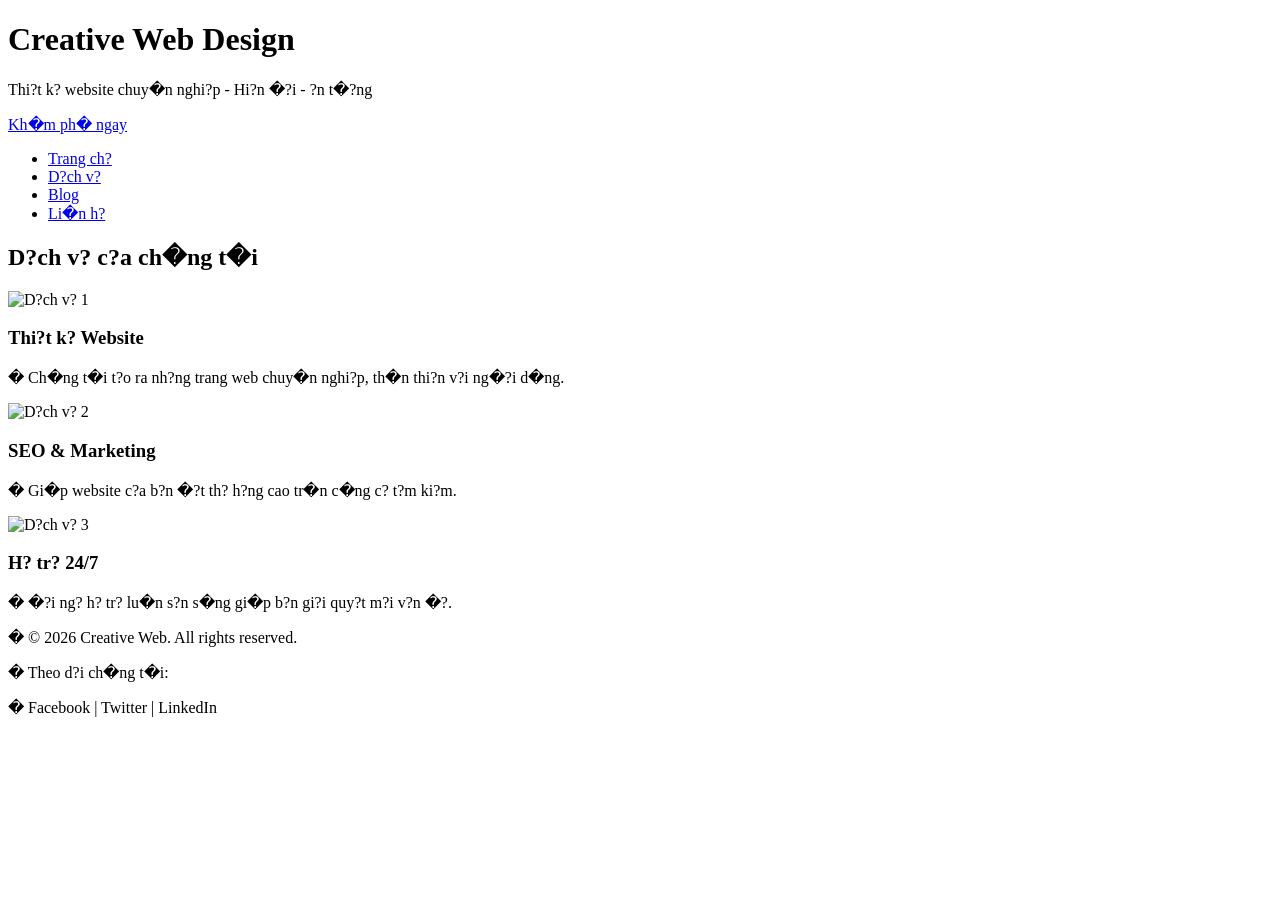
==== commit 71b1c64a: "tạo web" ====
--- a/index.html
+++ b/index.html
@@ -4,473 +4,61 @@
 <head>
     <meta charset="UTF-8">
     <meta name="viewport" content="width=device-width, initial-scale=1.0">
-    <title>TechEdu - N?n T?ng H?c L?p Tr?nh</title>
-    <!-- Google Fonts: Inter & Plus Jakarta Sans -->
-    <link rel="preconnect" href="https://fonts.googleapis.com">
-    <link rel="preconnect" href="https://fonts.gstatic.com" crossorigin>
-    <link href="https://fonts.googleapis.com/css2?family=Plus+Jakarta+Sans:wght@400;500;600;700;800&display=swap" rel="stylesheet">
-    
-    <style>
-        * {
-            margin: 0;
-            padding: 0;
-            box-sizing: border-box;
-            font-family: 'Plus Jakarta Sans', sans-serif;
-        }
-
-        html {
-            scroll-behavior: smooth;
-        }
-
-        body {
-            background-color: #080914;
-            color: #94a3b8;
-            line-height: 1.6;
-            overflow-x: hidden;
-        }
-
-        /* --- NAVBAR --- */
-        .navbar {
-            display: flex;
-            align-items: center;
-            justify-content: space-between;
-            padding: 18px 8%;
-            position: sticky;
-            top: 0;
-            background: rgba(8, 9, 20, 0.85);
-            backdrop-filter: blur(16px);
-            -webkit-backdrop-filter: blur(16px);
-            z-index: 1000;
-            border-bottom: 1px solid rgba(255, 255, 255, 0.05);
-        }
-
-        .logo {
-            display: flex;
-            align-items: center;
-            gap: 12px;
-            text-decoration: none;
-        }
-
-        .logo-icon {
-            background: #2563eb;
-            color: #ffffff;
-            font-weight: 800;
-            padding: 6px 12px;
-            border-radius: 8px;
-            font-size: 16px;
-            box-shadow: 0 0 15px rgba(37, 99, 235, 0.4);
-        }
-
-        .logo-text {
-            color: #ffffff;
-            font-size: 22px;
-            font-weight: 800;
-            letter-spacing: -0.5px;
-        }
-
-        .nav-list {
-            display: flex;
-            list-style: none;
-            gap: 32px;
-        }
-
-        .nav-list a {
-            color: #94a3b8;
-            text-decoration: none;
-            font-size: 15px;
-            font-weight: 500;
-            transition: color 0.3s ease;
-        }
-
-        .nav-list a:hover {
-            color: #ffffff;
-        }
-
-        .rightNav {
-            display: flex;
-            align-items: center;
-            gap: 10px;
-            background: rgba(255, 255, 255, 0.03);
-            border: 1px solid rgba(255, 255, 255, 0.08);
-            border-radius: 30px;
-            padding: 4px 6px 4px 16px;
-        }
-
-        .search-icon {
-            color: #64748b;
-            font-size: 14px;
-        }
-
-        #search {
-            background: transparent;
-            border: none;
-            outline: none;
-            color: #ffffff;
-            font-size: 14px;
-            width: 130px;
-        }
-
-        #search::placeholder {
-            color: #475569;
-        }
-
-        .btn-search {
-            background: #2563eb;
-            color: #ffffff;
-            border: none;
-            padding: 8px 18px;
-            border-radius: 20px;
-            font-weight: 600;
-            font-size: 13px;
-            cursor: pointer;
-            transition: all 0.3s ease;
-            box-shadow: 0 0 12px rgba(37, 99, 235, 0.3);
-        }
-
-        .btn-search:hover {
-            background: #1d4ed8;
-            box-shadow: 0 0 20px rgba(37, 99, 235, 0.6);
-        }
-
-        /* --- SECTIONS MAIN LAYOUT --- */
-        .section-container {
-            max-width: 1200px;
-            margin: 0 auto;
-            padding: 80px 24px;
-            display: flex;
-            align-items: center;
-            gap: 60px;
-        }
-
-        .section-reverse {
-            flex-direction: row-reverse;
-        }
-
-        .content-box {
-            flex: 1;
-        }
-
-        .badge {
-            display: inline-flex;
-            align-items: center;
-            gap: 6px;
-            padding: 6px 16px;
-            border-radius: 20px;
-            font-size: 12px;
-            font-weight: 700;
-            letter-spacing: 0.5px;
-            text-transform: uppercase;
-            margin-bottom: 20px;
-        }
-
-        .badge-blue {
-            background: rgba(37, 99, 235, 0.12);
-            color: #38bdf8;
-            border: 1px solid rgba(56, 189, 248, 0.2);
-        }
-
-        .badge-purple {
-            background: rgba(168, 85, 247, 0.12);
-            color: #c084fc;
-            border: 1px solid rgba(192, 132, 252, 0.2);
-        }
-
-        .badge-orange {
-            background: rgba(249, 115, 22, 0.12);
-            color: #fb923c;
-            border: 1px solid rgba(251, 146, 60, 0.2);
-        }
-
-        .section-title {
-            color: #ffffff;
-            font-size: 38px;
-            font-weight: 800;
-            line-height: 1.25;
-            margin-bottom: 20px;
-        }
-
-        .highlight-blue {
-            color: #38bdf8;
-        }
-
-        .highlight-purple {
-            color: #c084fc;
-        }
-
-        .highlight-orange {
-            color: #fb923c;
-        }
-
-        .section-desc {
-            font-size: 15px;
-            color: #94a3b8;
-            margin-bottom: 24px;
-            line-height: 1.7;
-        }
-
-        .bullet-list {
-            list-style: none;
-            display: flex;
-            flex-direction: column;
-            gap: 12px;
-        }
-
-        .bullet-list li {
-            display: flex;
-            align-items: center;
-            gap: 10px;
-            color: #cbd5e1;
-            font-size: 14px;
-            font-weight: 500;
-        }
-
-        .bullet-list li::before {
-            content: "�";
-            color: #c084fc;
-            font-size: 20px;
-        }
-
-        .btn-group {
-            display: flex;
-            gap: 14px;
-            margin-top: 28px;
-        }
-
-        .btn-primary {
-            background: #2563eb;
-            color: #ffffff;
-            padding: 12px 26px;
-            border-radius: 10px;
-            text-decoration: none;
-            font-weight: 600;
-            font-size: 14px;
-            transition: all 0.3s ease;
-            box-shadow: 0 4px 15px rgba(37, 99, 235, 0.3);
-        }
-
-        .btn-primary:hover {
-            background: #1d4ed8;
-            box-shadow: 0 6px 20px rgba(37, 99, 235, 0.5);
-            transform: translateY(-2px);
-        }
-
-        .btn-secondary {
-            background: rgba(255, 255, 255, 0.05);
-            color: #ffffff;
-            padding: 12px 26px;
-            border-radius: 10px;
-            text-decoration: none;
-            font-weight: 600;
-            font-size: 14px;
-            border: 1px solid rgba(255, 255, 255, 0.1);
-            transition: all 0.3s ease;
-        }
-
-        .btn-secondary:hover {
-            background: rgba(255, 255, 255, 0.1);
-            transform: translateY(-2px);
-        }
-
-        .feature-card {
-            background: rgba(255, 255, 255, 0.02);
-            border: 1px solid rgba(255, 255, 255, 0.06);
-            padding: 16px 20px;
-            border-radius: 12px;
-            margin-top: 20px;
-            font-size: 14px;
-            color: #cbd5e1;
-            display: flex;
-            align-items: center;
-            gap: 10px;
-        }
-
-        /* --- IMAGE CONTAINER & HOVER ANIMATION --- */
-        .image-box {
-            flex: 1.1;
-            border-radius: 20px;
-            overflow: hidden;
-            position: relative;
-            box-shadow: 0 20px 40px rgba(0, 0, 0, 0.6);
-            border: 1px solid rgba(255, 255, 255, 0.08);
-            cursor: pointer;
-        }
-
-        .image-box img {
-            width: 100%;
-            height: 380px;
-            object-fit: cover;
-            display: block;
-            transition: transform 0.6s cubic-bezier(0.25, 1, 0.5, 1), filter 0.6s ease;
-        }
-
-        .image-box:hover img {
-            transform: scale(1.08) rotate(1deg);
-            filter: brightness(1.15) contrast(1.05);
-        }
-
-        .image-box::after {
-            content: "";
-            position: absolute;
-            top: 0;
-            left: -100%;
-            width: 50%;
-            height: 100%;
-            background: linear-gradient(
-                90deg,
-                transparent,
-                rgba(255, 255, 255, 0.15),
-                transparent
-            );
-            transition: left 0.8s ease;
-        }
-
-        .image-box:hover::after {
-            left: 150%;
-        }
-
-        /* --- FOOTER --- */
-        footer {
-            border-top: 1px solid rgba(255, 255, 255, 0.05);
-            padding: 30px 0;
-            text-align: center;
-            background: #05060d;
-        }
-
-        .footer-logo {
-            display: inline-flex;
-            align-items: center;
-            gap: 10px;
-            text-decoration: none;
-            margin-bottom: 10px;
-        }
-
-        .text-footer {
-            color: #64748b;
-            font-size: 13px;
-        }
-
-        @media (max-width: 900px) {
-            .section-container, .section-reverse {
-                flex-direction: column;
-                padding: 40px 20px;
-            }
-            .navbar {
-                flex-direction: column;
-                gap: 15px;
-            }
-            .section-title {
-                font-size: 28px;
-            }
-            .image-box img {
-                height: 260px;
-            }
-        }
-    </style>
+    <title>Creative Web Design</title>
+    <link rel="stylesheet" href="css/style.css">
 </head>
 <body>
 
-    <!-- NAVBAR -->
+    <!-- Header v?i n?n ?nh v� hi?u ?ng blur -->
+    <header class="header">
+        <div class="header-content">
+            <h1>Creative Web Design</h1>
+            <p>Thi?t k? website chuy�n nghi?p - Hi?n �?i - ?n t�?ng</p>
+            <a href="#services" class="btn">Kh�m ph� ngay</a>
+        </div>
+    </header>
+
+    <!-- Thanh �i?u h�?ng -->
     <nav class="navbar">
-        <a href="#" class="logo">
-            <span class="logo-icon">&lt;/&gt;</span>
-            <span class="logo-text">TechEdu.</span>
-        </a>
-
-        <ul class="nav-list">
-            <li><a href="#web">Web Technology</a></li>
-            <li><a href="#program">C Programming</a></li>
-            <li><a href="#java">Java Mastery</a></li>
+        <ul>
+            <li><a href="#">Trang ch?</a></li>
+            <li><a href="#services">D?ch v?</a></li>
+            <li><a href="#">Blog</a></li>
+            <li><a href="#">Li�n h?</a></li>
         </ul>
-
-        <div class="rightNav">
-            <span class="search-icon">??</span>
-            <input type="text" name="search" id="search" placeholder="T?m kh�a h?c...">
-            <button class="btn-search">T?m ki?m</button>
-        </div>
     </nav>
 
-    <!-- SECTION 1: WEB TECHNOLOGY -->
-    <section class="section-container" id="web">
-        <div class="content-box">
-            <div class="badge badge-blue">? N?n t?ng ph�t tri?n Web</div>
-            <h1 class="section-title">Ki?n T?o T��ng Lai C�ng <br><span class="highlight-blue">Web Technology</span></h1>
-            <p class="section-desc">
-                HTML (HyperText Markup Language) l� ng�n ng? ��nh d?u si�u v�n b?n c?t l?i d�ng �? x�y d?ng c?u tr�c trang web. K?t h?p c�ng CSS v� JavaScript, b?n c� th? thi?t k? c�c giao di?n hi?n �?i, t?i �u giao di?n m�?t m� tr�n m?i thi?t b?.
-            </p>
-            <div class="btn-group">
-                <a href="#" class="btn-primary">B?t �?u H?c Ngay</a>
-                <a href="#" class="btn-secondary">T?m Hi?u Chi Ti?t</a>
+    <!-- Content Section v?i Card Layout -->
+    <section class="content" id="services">
+        <h2>D?ch v? c?a ch�ng t�i</h2>
+        <div class="card-container">
+            <div class="card">
+                <img src="https://images.unsplash.com/photo-1460925895917-afdab827c52f?w=500" alt="D?ch v? 1">
+                <h3>Thi?t k? Website</h3>
+                <p>� Ch�ng t�i t?o ra nh?ng trang web chuy�n nghi?p, th�n thi?n v?i ng�?i d�ng.</p>
             </div>
-        </div>
-        <div class="image-box">
-            <img src="https://images.unsplash.com/photo-1555066931-4365d14bab8c?w=1000&q=80" alt="Web Technology Code">
+            <div class="card">
+                <img src="https://images.unsplash.com/photo-1432888498266-38ffec3eaf0a?w=500" alt="D?ch v? 2">
+                <h3>SEO & Marketing</h3>
+                <p>� Gi�p website c?a b?n �?t th? h?ng cao tr�n c�ng c? t?m ki?m.</p>
+            </div>
+            <div class="card">
+                <img src="https://images.unsplash.com/photo-1534536281715-e28d76689b4d?w=500" alt="D?ch v? 3">
+                <h3>H? tr? 24/7</h3>
+                <p>� �?i ng? h? tr? lu�n s?n s�ng gi�p b?n gi?i quy?t m?i v?n �?.</p>
+            </div>
         </div>
     </section>
 
-    <!-- SECTION 2: C PROGRAMMING -->
-    <section class="section-container section-reverse" id="program">
-        <div class="content-box">
-            <div class="badge badge-purple">? L?p tr?nh h? th?ng</div>
-            <h1 class="section-title">N?n T?ng V?ng Ch?c V?i <br><span class="highlight-purple">C Programming</span></h1>
-            <p class="section-desc">
-                C l� ng�n ng? l?p tr?nh th? t?c ph�t tri?n b?i Dennis Ritchie. V?i kh? n�ng truy c?p b? nh? c?p th?p, c� ph�p g?n g�ng, C l� l?a ch?n h�ng �?u �? l?p tr?nh h? �i?u h�nh, tr?nh bi�n d?ch v� ph?n c?ng nh�ng.
-            </p>
-            <ul class="bullet-list">
-                <li>Qu?n l? b? nh? t?i �u (Pointers & Dynamic Memory)</li>
-                <li>Hi?u n�ng c?c cao cho c�c ?ng d?ng h? th?ng</li>
-            </ul>
+    <!-- Footer v?i 2 c?t (B?n quy?n + M?ng x? h?i) -->
+    <footer class="footer">
+        <div class="footer-left">
+            <p>� &copy; 2026 Creative Web. All rights reserved.</p>
         </div>
-        <div class="image-box">
-            <img src="https://images.unsplash.com/photo-1517694712202-14dd9538aa97?w=1000&q=80" alt="C Programming Code">
+        <div class="footer-right">
+            <p>� Theo d?i ch�ng t�i:</p>
+            <p>� Facebook | Twitter | LinkedIn</p>
         </div>
-    </section>
-
-    <!-- SECTION 3: JAVA MASTERY -->
-    <section class="section-container" id="java">
-        <div class="content-box">
-            <div class="badge badge-orange">? H�?ng �?i t�?ng chuy�n nghi?p</div>
-            <h1 class="section-title">L?p Tr?nh �a N?n T?ng V?i <br><span class="highlight-orange">Java Mastery</span></h1>
-            <p class="section-desc">
-                Java l� m?t trong nh?ng ng�n ng? l?p tr?nh ph? bi?n nh?t nh? nguy�n l? "Write Once, Run Anywhere". M? ngu?n Java bi�n d?ch th�nh Bytecode v� ch?y tr?c ti?p tr�n Java Virtual Machine (JVM).
-            </p>
-            <div class="feature-card">
-                ?? <b>�u �i?m:</b> B?o m?t t?t, h? tr? x? l? �a lu?ng (Multi-threading) v� h? sinh th�i phong ph� cho doanh nghi?p.
-            </div>
-        </div>
-        <div class="image-box">
-            <img src="https://images.unsplash.com/photo-1526374965328-7f61d4dc18c5?w=1000&q=80" alt="Java Laptop Workspace">
-        </div>
-    </section>
-
-    <!-- FOOTER -->
-    <footer>
-        <a href="#" class="footer-logo">
-            <span class="logo-icon">&lt;/&gt;</span>
-            <span class="logo-text" style="font-size: 16px;">TechEdu</span>
-        </a>
-        <p class="text-footer">Copyright &copy; 2026 - All rights are reserved</p>
     </footer>
-
-    <!-- INTERACTION SCRIPT -->
-    <script>
-        document.querySelector('.btn-search').addEventListener('click', function() {
-            const query = document.getElementById('search').value.toLowerCase().trim();
-            if (!query) return;
-
-            const titles = document.querySelectorAll('.section-title');
-            let found = false;
-
-            titles.forEach(title => {
-                if (title.textContent.toLowerCase().includes(query)) {
-                    title.scrollIntoView({ behavior: 'smooth', block: 'center' });
-                    found = true;
-                }
-            });
-
-            if (!found) {
-                alert('Kh�ng t?m th?y kh�a h?c ph� h?p v?i t? kh�a!');
-            }
-        });
-    </script>
 </body>
 </html>
